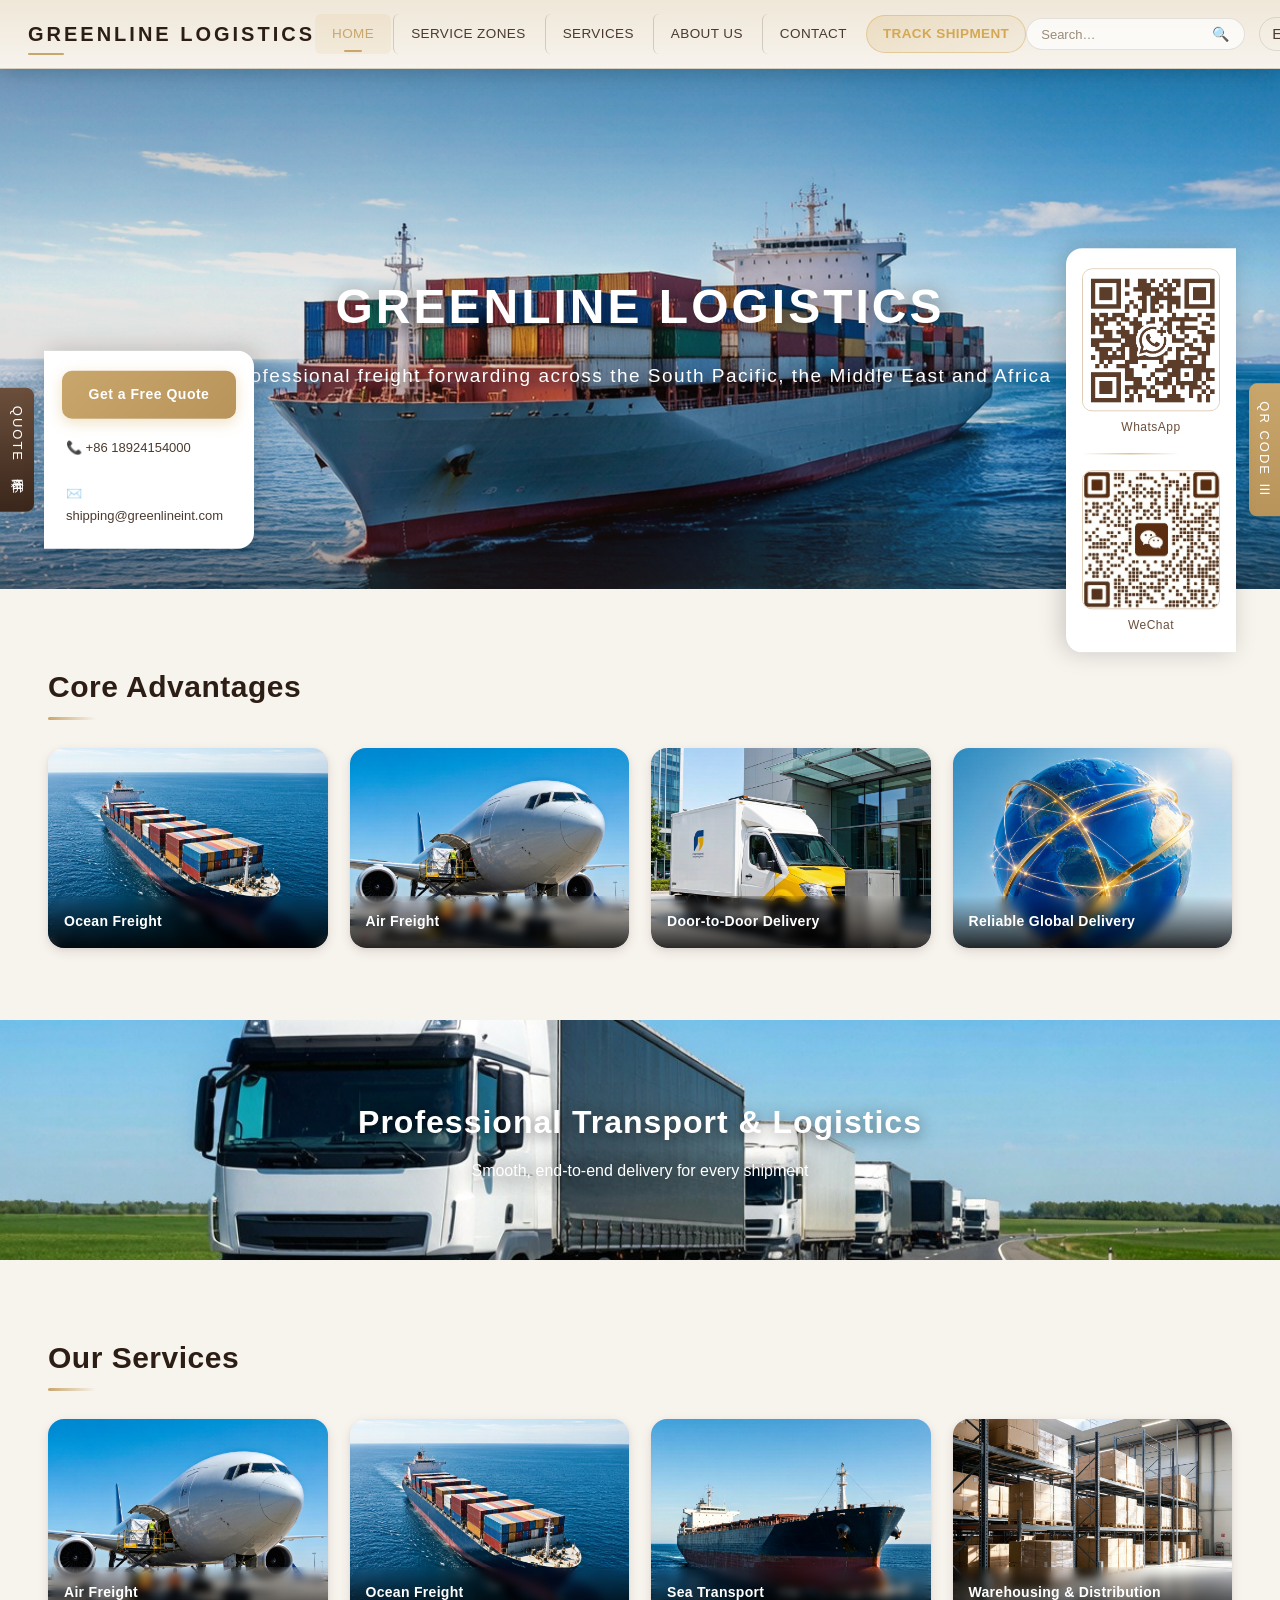
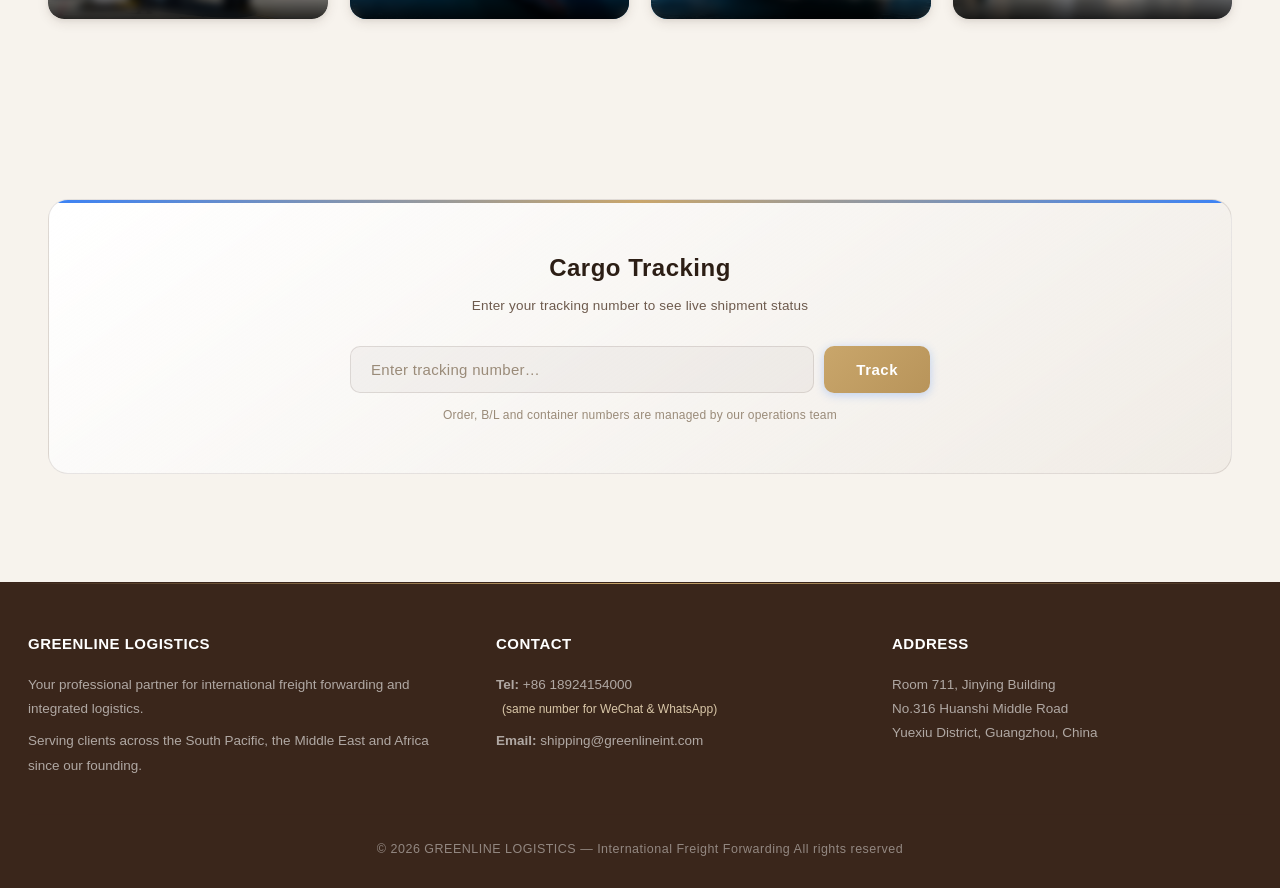
==== index.html @ 916d1c3f "track search: fuzzy match by B/L no. / container no. / product (keep exact match first)" ====
<!DOCTYPE html>
<html lang="en">
<head>
<meta charset="UTF-8">
<meta name="viewport" content="width=device-width, initial-scale=1.0">
<title>GREENLINE LOGISTICS — International Freight Forwarding & Logistics</title>
<meta name="description" content="GREENLINE LOGISTICS — Professional international freight forwarding, ocean shipping, air freight, customs clearance, and door-to-door logistics solutions. Serving the South Pacific, Middle East & Africa.">
<meta name="keywords" content="freight forwarding, logistics, ocean shipping, air freight, customs clearance, international shipping, cargo tracking, GREENLINE">
<link rel="icon" type="image/png" href="images/favicon.png">
<link rel="stylesheet" href="style.css">
<script src="i18n.js"></script>
</head>
<body>

<!-- Header / Navigation -->
<header class="header">
  <div class="header-inner">
    <button class="menu-toggle" onclick="document.querySelector('.nav').classList.toggle('open')" aria-label="Menu">&#9776;</button>
    <div class="logo" data-i18n="logo">GREENLINE LOGISTICS</div>
    <nav class="nav">
      <a href="index.html" class="active" data-i18n="nav.home">Home</a>
      <a href="service-zones.html" data-i18n="nav.zones">Service Zones</a>
      <a href="service.html" data-i18n="nav.service">Service</a>
      <a href="about.html" data-i18n="nav.about">About Us</a>
      <a href="contact.html" data-i18n="nav.contact">Contact Us</a>
      <a href="index.html#track" class="nav-track" data-i18n="nav.track">Track Order</a>
    </nav>
    <div class="nav-right">
      <div class="search-box">
        <input type="text" id="siteSearch" data-i18n-ph="search.ph" placeholder="Search...">
        <button type="button" id="searchBtnNav" title="Search this page">&#128269;</button>
      </div>
      <span class="lang-switch">English</span>
    </div>
  </div>
</header>

<!-- Hero Banner -->
<section class="hero">
  <img src="images/hero-home.jpg" alt="International Transportation Logistics — Airplane and Cargo Ship">
  <div class="hero-overlay">
    <h1 data-i18n="home.hero.title">GREENLINE LOGISTICS</h1>
    <p data-i18n="home.hero.sub">Professional Freight Forwarding Across the South Pacific, Middle East &amp; Africa</p>
  </div>
</section>

<!-- Core Advantages -->
<section class="section reveal">
  <div class="container">
    <h2 class="section-title" data-i18n="home.core.title">Core Advantages</h2>
    <div class="card-grid">
      <div class="card-img">
        <img src="images/icons/ocean.jpg" alt="International Ocean Shipping">
        <div class="label" data-i18n="home.core.ocean">International Ocean Shipping</div>
      </div>
      <div class="card-img">
        <img src="images/icons/air.jpg" alt="International Air Freight">
        <div class="label" data-i18n="home.core.air">International Air Freight</div>
      </div>
      <div class="card-img">
        <img src="images/icons/door.jpg" alt="Door-to-door Sea Freight">
        <div class="label" data-i18n="home.core.door">Door-to-door Sea Freight</div>
      </div>
      <div class="card-img">
        <img src="images/icons/global.jpg" alt="Stable Global Delivery">
        <div class="label" data-i18n="home.core.global">Stable Global Delivery</div>
      </div>
    </div>
  </div>
</section>

<!-- Full-width Banner -->
<section class="full-banner">
  <img src="images/banner-highway.jpg" alt="Professional Transportation & Logistics Highway">
  <div class="banner-text">
    <h2 data-i18n="home.banner.title">Professional Transportation &amp; Logistics</h2>
    <p data-i18n="home.banner.sub">Smooth Shipping for You All the Way</p>
  </div>
</section>

<!-- Service Items -->
<section class="section reveal">
  <div class="container">
    <h2 class="section-title" data-i18n="home.service.title">Service Items</h2>
    <div class="card-grid">
      <div class="card-img">
        <img src="images/icons/air.jpg" alt="Air Freight Services">
        <div class="label" data-i18n="home.service.air">Air Freight</div>
      </div>
      <div class="card-img">
        <img src="images/icons/ocean.jpg" alt="Ocean Shipping Services">
        <div class="label" data-i18n="home.service.ocean">Ocean Freight</div>
      </div>
      <div class="card-img">
        <img src="images/icons/sea.jpg" alt="Sea Transport">
        <div class="label" data-i18n="home.service.sea">Sea Transport</div>
      </div>
      <div class="card-img">
        <img src="images/icons/warehouse.jpg" alt="Warehousing & Distribution">
        <div class="label" data-i18n="home.service.warehouse">Warehousing &amp; Distribution</div>
      </div>
    </div>
  </div>
</section>

<!-- Cargo Tracking Module -->
<section class="section">
  <div class="container">
    <div class="track-section" id="track">
      <h2 data-i18n="track.title">Cargo Tracking</h2>
      <div class="track-sub" data-i18n="track.sub">Enter your tracking number to view shipment status</div>
      <div class="track-row">
        <input id="codeInput" type="text" autocomplete="off" data-i18n-ph="track.ph" placeholder="Enter tracking number...">
        <button id="searchBtn" data-i18n="track.btn">Track</button>
      </div>
      <div class="track-hint" data-i18n="track.hint">Order / B/L / Container no. maintained by our back-office team</div>
      <div class="track-result" id="result">
        <div class="track-res-code"><span data-i18n="track.code">CODE:</span> <b id="resCode"></b></div>
        <div class="track-res-info" id="resInfo"></div>
        <div class="track-timeline" id="resTimeline"></div>
        <div class="track-res-time" id="resUpdated"></div>
      </div>
      <div class="track-notfound" id="notfound"></div>
    </div>
  </div>
</section>

<!-- Search Results Overlay (hidden by default) -->
<div id="searchOverlay" class="search-overlay" style="display:none">
  <div class="search-overlay-inner">
    <div class="search-overlay-header">
      <span data-i18n="search.results">Search Results</span>
      <button onclick="closeSearch()" class="search-close">&times;</button>
    </div>
    <div id="searchResultsBody" class="search-results-body"></div>
  </div>
</div>

<!-- Footer -->
<footer class="footer">
  <div class="footer-inner">
    <div class="footer-col">
      <h4 data-i18n="logo">GREENLINE LOGISTICS</h4>
      <p data-i18n="footer.company">Professional international freight forwarding and integrated logistics services.</p>
      <p data-i18n="footer.serving">Serving clients across the South Pacific, Middle East &amp; Africa since establishment.</p>
    </div>
    <div class="footer-col">
      <h4 data-i18n="footer.contact">Contact</h4>
      <p><strong>Tel:</strong> +86 18924154000 <span class="footer-same-number" data-i18n="footer.whatsappWechatNote">(same number for WeChat &amp; WhatsApp)</span></p>
      <p><strong>Email:</strong> shipping@greenlineint.com</p>
    </div>
    <div class="footer-col">
      <h4 data-i18n="footer.address">Address</h4>
      <p data-i18n-html="footer.addressText">Room 711, Jinying Bldg<br>No.316 Huanshi Middle Road<br>Yuexiu District, Guangzhou, China</p>
    </div>
  </div>
  <div class="footer-bottom" data-i18n="footer.copyright">
    &copy; 2026 GREENLINE LOGISTICS — International Freight Forwarding. All rights reserved.
  </div>
</footer>

<script>
/* ---- Track Data Loader ---- */
var DATA = { entries: [] };
fetch('track-data.json?' + Date.now())
  .then(function(r){ return r.json(); })
  .then(function(j){ DATA = j; })
  .catch(function(e){ console.warn('load track-data.json failed', e); });

/* 货物追踪查询辅助：提单号 / 品名 / 柜号封号 / 节点文案 全部纳入检索范围 */
/* 归一化：统一大写，把 - + / 空格 等一律当分隔符，前后补空格做「词边界」匹配，
   这样 "26N-1" 命中 "26N-1 GREENLINE+TOP SAVE"，但不会误命中 "26N-10 ..."。 */
function trackNorm(s){
  return (s == null ? '' : String(s)).toUpperCase().replace(/[^0-9A-Z\u4e00-\u9fa5]+/g, ' ').replace(/\s+/g, ' ').trim();
}
function trackHay(e){
  var parts = [e.code, e.infoZh, e.infoEn, e.updated];
  (e.events || []).forEach(function(x){
    parts.push(x.statusZh, x.statusEn, x.locationZh, x.locationEn, x.noteZh, x.noteEn, x.date, x.dateEn);
  });
  return ' ' + trackNorm(parts.join(' ')) + ' ';
}
function escAttr(s){ return esc(s).replace(/"/g, '&quot;'); }
/* 模糊匹配到多票时（同一柜常见）：列出来让客户自己点 */
function showMatchList(list){
  var res = document.getElementById('result');
  var tl  = document.getElementById('resTimeline');
  var zh  = I18N.curLang() === 'zh';
  document.getElementById('resCode').textContent = (zh ? '匹配到 ' : 'Matched ') + list.length + (zh ? ' 票' : ' shipment(s)');
  document.getElementById('resInfo').textContent = (zh ? '点击下面任意一票查看详细轨迹' : 'Tap a shipment below to view its timeline');
  document.getElementById('resUpdated').textContent = '';
  var html = '<div class="tl-head">' + (zh ? '\ud83d\ude9a 请选择一票' : '\ud83d\ude9a Pick a shipment') + '</div><ul class="tl-list">';
  list.forEach(function(e){
    html += '<li class="tl-item" data-code="' + escAttr(e.code) + '" style="cursor:pointer">'
         +  '<span class="tl-dot"></span><div class="tl-body">'
         +  '<div class="tl-status">' + esc(e.code) + '</div>'
         +  ((e.infoZh || e.infoEn) ? '<div class="tl-meta">' + esc(e.infoZh || e.infoEn) + '</div>' : '')
         +  '</div></li>';
  });
  html += '</ul>';
  if(tl) tl.innerHTML = html;
  res.classList.add('show');
  if(tl) Array.prototype.forEach.call(tl.querySelectorAll('[data-code]'), function(li){
    li.addEventListener('click', function(){
      document.getElementById('codeInput').value = li.getAttribute('data-code');
      search();
    });
  });
}
function search(){
  var code = (document.getElementById('codeInput').value || '').trim().toUpperCase();
  var res = document.getElementById('result');
  var nf  = document.getElementById('notfound');
  var tl  = document.getElementById('resTimeline');
  res.classList.remove('show'); nf.classList.remove('show');
  if(tl) tl.innerHTML = '';
  if(!code) return;
  var found = null, matches = [];
  (DATA.entries||[]).forEach(function(e){
    if((e.code||'').toUpperCase() === code) found = e;                 // 1) 精确匹配优先
  });
  if(!found){
    /* 2) 模糊匹配：提单号片段 / 品名 / 柜号封号 / 节点文案 都算（词边界，避免 26N-1 撞上 26N-10） */
    var needle = ' ' + trackNorm(code) + ' ';
    (DATA.entries||[]).forEach(function(e){
      if(trackHay(e).indexOf(needle) >= 0) matches.push(e);
    });
    if(matches.length === 1) found = matches[0];
  }
  if(found){
    document.getElementById('resCode').textContent = found.code;
    var zh = I18N.curLang()==='zh';
    var infoKey  = zh ? 'infoZh' : 'infoEn';
    var otherKey = zh ? 'infoEn' : 'infoZh';
    document.getElementById('resInfo').textContent = (found[infoKey] || found[otherKey] || found.info || '');
    window.__lastTrackCode = code;
    var events = (found.events||[]).filter(function(x){ return x && (x.status||x.statusZh||x.statusEn||x.date||x.note||x.noteZh||x.noteEn||x.location||x.locationZh||x.locationEn); });
    if(events.length && tl) renderTimeline(events);
    document.getElementById('resUpdated').textContent = (I18N.curLang()==='zh'?'更新时间：':'Updated: ') + (found.updated || '—');
    res.classList.add('show');
  } else if(matches.length > 1){
    window.__lastTrackCode = code;                                     // 切语言时按同一关键词重查
    showMatchList(matches);
  } else {
    nf.textContent = I18N.t('track.nf');
    nf.classList.add('show');
  }
}

function esc(s){ return (s==null?'':String(s)).replace(/[&<>]/g,function(c){return {'&':'&amp;','<':'&lt;','>':'&gt;'}[c];}); }

function renderTimeline(events){
  var tl = document.getElementById('resTimeline');
  if(!tl) return;
  var zh = I18N.curLang()==='zh';
  function pick(ev, base){
    var k  = base + (zh ? 'Zh' : 'En');
    var ok = base + (zh ? 'En' : 'Zh');
    return (ev[k]  != null && ev[k]  !== '') ? ev[k]
         : (ev[ok] != null && ev[ok] !== '') ? ev[ok]
         : (ev[base] || '');
  }
  var html = '<div class="tl-head">'+(zh?'🚚 物流轨迹':'🚚 Tracking Timeline')+'</div><ul class="tl-list">';
  events.slice().reverse().forEach(function(ev, i){
    var status = pick(ev, 'status');
    var location = pick(ev, 'location');
    var note = pick(ev, 'note');
    html += '<li class="tl-item'+(i===0?' tl-now':'')+'">';
    var dateShow = zh ? (ev.date||'') : (ev.dateEn || ev.date || '');
    if(dateShow) html += '<div class="tl-date">'+esc(dateShow)+'</div>';
    html += '<span class="tl-dot"></span><div class="tl-body">';
    var statusText = status;
    if(location) statusText += ' <span class="tl-loc">'+esc(location)+'</span>';
    if(statusText) html += '<div class="tl-status">'+statusText+'</div>';
    var meta = [];
    if(note) meta.push(esc(note));
    if(meta.length) html += '<div class="tl-meta">'+meta.join(' &nbsp;·&nbsp; ')+'</div>';
    html += '</div></li>';
  });
  html += '</ul>';
  tl.innerHTML = html;
}
document.getElementById('searchBtn').addEventListener('click', search);
document.getElementById('codeInput').addEventListener('keydown', function(e){
  if(e.key === 'Enter') search();
});

/* Re-render the tracking result when the language is switched */
window.addEventListener('gl-lang-change', function(){
  if(window.__lastTrackCode){
    var ci = document.getElementById('codeInput');
    if(ci) ci.value = window.__lastTrackCode;
    search();
  }
});

/* ---- Real On-Page Search ---- */
(function(){
  var input = document.getElementById('siteSearch');
  var btn   = document.getElementById('searchBtnNav');
  if(!input || !btn) return;

  function doSearch(){
    var q = (input.value||'').trim().toLowerCase();
    if(!q){ closeSearch(); return; }
    // Collect searchable text nodes from main content
    var walker = document.createTreeWalker(
      document.body,
      NodeFilter.SHOW_TEXT,
      { acceptNode: function(n){
        var p = n.parentElement;
        if(!p) return NodeFilter.FILTER_REJECT;
        var tag = p.tagName;
        // skip script/style/nav/footer/header/.search-overlay
        if(/^(SCRIPT|STYLE|NOSCRIPT)$/.test(tag)) return NodeFilter.FILTER_REJECT;
        if(p.closest('nav,.nav,.footer,.header,.search-overlay,.track-row,.back-top,.mascot')) return NodeFilter.FILTER_REJECT;
        if(n.textContent.trim().length < 2) return NodeFilter.FILTER_REJECT;
        return NodeFilter.FILTER_ACCEPT;
      }}
    );
    var matches = [];
    var node;
    while(node = walker.nextNode()){
      var text = node.textContent.trim();
      if(text.toLowerCase().indexOf(q) !== -1){
        var el = node.parentElement;
        // Get a meaningful context
        var ctx = el.closest('section,[class*="card"],[class*="col"],.text-block,h1,h2,h3,p') || el;
        // Avoid duplicates
        if(matches.indexOf(ctx) === -1) matches.push(ctx);
      }
    }
    showResults(q, matches);
  }

  function showResults(q, els){
    var overlay = document.getElementById('searchOverlay');
    var body    = document.getElementById('searchResultsBody');
    overlay.style.display = 'flex';
    if(els.length === 0){
      body.innerHTML = '<div class="search-empty">'+(I18N.curLang()==='zh'?'未找到匹配内容。':'No matching content found.')+'</div>';
      return;
    }
    var html = '';
    // Limit to 20 results
    els.slice(0,20).forEach(function(el){
      var text = el.textContent.replace(/\s+/g,' ').trim();
      // Truncate
      if(text.length > 200) text = text.substring(0,200)+'...';
      // Highlight
      var re = new RegExp('('+q.replace(/[.*+?^${}()|[\]\\]/g,'\\$&')+')','gi');
      text = text.replace(re,'<mark>$1</mark>');
      html += '<div class="search-result-item">'+text+'</div>';
    });
    body.innerHTML = html;
  }

  window.closeSearch = function(){
    document.getElementById('searchOverlay').style.display = 'none';
  };

  btn.addEventListener('click', doSearch);
  input.addEventListener('keydown', function(e){ if(e.key==='Enter') doSearch(); });
  // ESC to close
  document.addEventListener('keydown', function(e){ if(e.key==='Escape') closeSearch(); });
})();

/* ---- Scroll Reveal ---- */
(function(){
  var reveals = document.querySelectorAll('.reveal');
  if(!reveals.length) return;
  var observer = new IntersectionObserver(function(entries){
    entries.forEach(function(entry){
      if(entry.isIntersecting) entry.target.classList.add('visible');
    });
  }, { threshold: .12 });
  reveals.forEach(function(el){ observer.observe(el); });
})();

/* ---- Back to Top visibility ---- */
(function(){
  var btn = document.querySelector('.back-top');
  if(!btn) return;
  window.addEventListener('scroll', function(){
    if(window.scrollY > 400) btn.classList.add('visible');
    else btn.classList.remove('visible');
  }, { passive: true });
})();
</script>

<!-- Floating QR Sidebar (Fixed Right) -->
<aside class="qr-sidebar open" id="qrSidebar">
  <button class="qr-sidebar-toggle" onclick="document.getElementById('qrSidebar').classList.toggle('open')" title="Scan QR Code">QR CODE &#9776;</button>
  <div class="qr-sidebar-panel">
    <div class="qr-card">
      <img src="images/qr-whatsapp.png" alt="WhatsApp Business QR Code">
      <span data-i18n="sidebar.whatsapp">WhatsApp</span>
    </div>
    <div class="qr-divider"></div>
    <div class="qr-card">
      <img src="images/qr-wechat.png" alt="WeChat QR Code">
      <span data-i18n="sidebar.wechat">WeChat</span>
    </div>
  </div>
</aside>

<!-- Left Enquiry Sidebar (Fixed Left) -->
<aside class="enq-sidebar open" id="enqSidebar">
  <button class="enq-sidebar-toggle" onclick="document.getElementById('enqSidebar').classList.toggle('open')" title="Get a Free Quote">QUOTE 询价 &#9776;</button>
  <div class="enq-sidebar-panel">
    <a class="enq-cta" href="contact.html" data-i18n="enq.cta">Get a Free Quote</a>
    <a class="enq-row" href="tel:+8618924154000">📞 +86 18924154000</a>
    <a class="enq-row" href="mailto:shipping@greenlineint.com">✉️ shipping@greenlineint.com</a>
  </div>
</aside>

</body>
</html>
---- style.css ----
/* ============================================================
   GREENLINE LOGISTICS — Professional Edition
   国际货运代理 · 全局样式
   ============================================================ */

/* ---- Design Tokens ---- */
:root {
  /* Brand — 与 greenlineint.com 一致的浅色米棕 + 金点缀结构 */
  --brown-900: #3A261B;   /* 深棕主色 / 深色区块 / 页脚 */
  --brown-800: #F7F3ED;   /* 米色页底 */
  --brown-700: #EFE7D8;   /* 浅米交替区块 */
  --brown-600: #6B4F3C;   /* 中棕（输入框聚焦边框等） */
  --brown-500: #9B7356;
  --brown-400: #A88C6C;
  --brown-300: #C9A66B;   /* 金 */
  --brown-200: #E0CDB8;   /* 浅米边线 */
  --brown-100: #FBF6EE;   /* 米白（表单/卡片底） */

  --accent: #C9A66B;          /* Gold accent（与 greenlineint 一致） */
  --accent-light: #D9C7A8;
  --accent-dark: #B8945A;

  --blue: #3b82f6;
  --blue-dark: #2563eb;
  --blue-glow: rgba(59,130,246,.18);

  --success: #34d399;
  --warning: #fbbf24;
  --danger: #f87171;

  /* Text — 浅底深字 */
  --text-primary: #2C1E15;     /* 深棕正文 */
  --text-secondary: #4A3A2E;
  --text-muted: #6D5A4D;
  --text-dim: #9A8B79;

  /* Surfaces — 浅色体系：白卡片 / 米色层 */
  --surface-dark: rgba(255,255,255,.7);
  --surface-card: #FFFFFF;
  --surface-hover: #FBF6EE;
  --border-subtle: rgba(58,38,27,.12);
  --border-accent: rgba(201,166,107,.45);

  /* Shadows — 浅底用柔和深棕阴影 */
  --shadow-sm: 0 1px 3px rgba(58,38,27,.08), 0 1px 2px rgba(58,38,27,.06);
  --shadow-md: 0 4px 12px rgba(58,38,27,.10), 0 2px 4px rgba(58,38,27,.06);
  --shadow-lg: 0 10px 30px rgba(58,38,27,.12), 0 4px 12px rgba(58,38,27,.08);
  --shadow-xl: 0 20px 50px rgba(58,38,27,.14), 0 8px 20px rgba(58,38,27,.08);
  --shadow-glow: 0 0 20px rgba(201,166,107,.20);

  --radius-sm: 6px;
  --radius-md: 10px;
  --radius-lg: 16px;
  --radius-xl: 20px;

  --ease-out: cubic-bezier(.25,.46,.45,.94);
  --ease-spring: cubic-bezier(.34,1.56,.64,1);

  font-size: 16px;
}

/* ---- Reset & Base ---- */
*, *::before, *::after { box-sizing: border-box; margin: 0; padding: 0 }
body, input, button, textarea, select { font-family: "Inter", -apple-system, "Segoe UI", "Microsoft YaHei", "PingFang SC", "Noto Sans SC", sans-serif; }

html {
  scroll-behavior: smooth;
  -webkit-text-size-adjust: 100%;
}

body {
  font-family: "Inter", -apple-system, "Segoe UI", "Microsoft YaHei", "PingFang SC", "Noto Sans SC", sans-serif;
  background: var(--brown-800);
  color: var(--text-secondary);
  line-height: 1.7;
  font-size: 15px;
  font-weight: 400;
  overflow-x: hidden;
  -webkit-font-smoothing: antialiased;
  -moz-osx-font-smoothing: grayscale;
}

img { max-width: 100%; display: block }
a { color: inherit; text-decoration: none; transition: color .2s var(--ease-out) }
a:hover { color: var(--accent) }

::selection {
  background: var(--accent);
  color: var(--brown-900);
}

/* ============================================================
   LANGUAGE SWITCH (in nav bar)
   ============================================================ */
.lang-switch {
  cursor: pointer;
  padding: 3px 12px;
  border-radius: 20px;
  border: 1px solid var(--border-subtle);
  transition: all .25s var(--ease-out);
}
.lang-switch:hover {
  color: var(--accent);
  border-color: var(--border-accent);
  background: rgba(212,168,83,.08);
}

/* ============================================================
   HEADER / NAVIGATION
   ============================================================ */
.header {
  background: linear-gradient(180deg, var(--brown-700) 0%, var(--brown-800) 100%);
  border-bottom: 1px solid var(--border-subtle);
  position: sticky;
  top: 0;
  z-index: 1000;
  backdrop-filter: blur(12px);
  -webkit-backdrop-filter: blur(12px);
  box-shadow: 0 2px 20px rgba(0,0,0,.2);
}
.header-inner {
  max-width:1480px;
  margin: 0 auto;
  padding: 0 28px;
  display: flex;
  align-items: center;
  justify-content: space-between;
  height: 68px;
}

/* Logo */
.logo {
  font-size: 20px;
  font-weight: 800;
  color: var(--text-primary);
  letter-spacing: 3px;
  text-transform: uppercase;
  position: relative;
  white-space: nowrap;
}
.logo::after {
  content: '';
  position: absolute;
  bottom: -4px;
  left: 0;
  width: 36px;
  height: 2px;
  background: var(--accent);
  border-radius: 1px;
}

/* Nav */
.nav {
  display: flex;
  align-items: center;
  gap: 2px;
}
.nav a {
  color: var(--text-secondary);
  font-size: 13.5px;
  font-weight: 500;
  letter-spacing: .4px;
  text-transform: uppercase;
  padding: 9px 17px;
  border-radius: var(--radius-sm);
  transition: all .25s var(--ease-out);
  position: relative;
  white-space: nowrap;
}
.nav a::after {
  content: '';
  position: absolute;
  bottom: 2px;
  left: 50%;
  transform: translateX(-50%) scaleX(0);
  width: 18px;
  height: 2px;
  background: var(--accent);
  border-radius: 1px;
  transition: transform .25s var(--ease-out);
}
.nav a:hover {
  color: var(--text-primary);
  background: var(--surface-hover);
}
.nav a:hover::after { transform: translateX(-50%) scaleX(1); }
.nav a.active {
  color: var(--accent);
  background: rgba(212,168,83,.1);
}
.nav a.active::after { transform: translateX(-50%) scaleX(1); }

/* Vertical divider between nav items */
.nav a + a:not(.nav-track) {
  border-left: 1px solid rgba(58,38,27,.18);
}

/* Track Order nav item */
.nav a.nav-track {
  color: #d4a853;
  background: linear-gradient(135deg, rgba(212,168,83,.20), rgba(212,168,83,.06));
  border: 1px solid rgba(212,168,83,.45);
  border-radius: 20px;
  padding: 7px 16px !important;
  font-weight: 700;
}
.nav a.nav-track::after { display: none; }
.nav a.nav-track:hover { background: #d4a853; color: #2a1a10; }

/* Search */
.nav-right { display: flex; align-items: center; gap: 14px }
.search-box {
  display: flex;
  align-items: center;
  background: var(--surface-dark);
  border: 1px solid var(--border-subtle);
  border-radius: 24px;
  overflow: hidden;
  transition: border-color .25s, box-shadow .25s;
}
.search-box:focus-within {
  border-color: var(--accent);
  box-shadow: var(--shadow-glow);
}
.search-box input {
  padding: 7px 14px;
  border: none;
  background: transparent;
  font-size: 13px;
  width: 170px;
  outline: none;
  color: var(--text-primary);
}
.search-box input::placeholder { color: var(--text-dim) }
.search-box button {
  padding: 7px 15px;
  border: none;
  background: transparent;
  color: var(--text-muted);
  cursor: pointer;
  font-size: 14px;
  transition: color .2s;
}
.search-box button:hover { color: var(--accent) }

/* Mobile menu toggle (hidden on desktop) */
.menu-toggle {
  display: none;
  background: none;
  border: none;
  color: var(--text-primary);
  font-size: 24px;
  cursor: pointer;
  padding: 6px;
}

/* ============================================================
   HERO SECTION
   ============================================================ */
.hero {
  position: relative;
  width: 100%;
  height: 520px;
  overflow: hidden;
  background: var(--brown-900);
}
.hero img {
  width: 100%;
  height: 100%;
  object-fit: cover;
  opacity: 1;
  filter: saturate(1.05) brightness(1.03);
  transition: transform 8s var(--ease-out), opacity .6s;
}
.hero:hover img { opacity: .95; transform: scale(1.02); }

.hero-overlay {
  position: absolute;
  inset: 0;
  display: flex;
  flex-direction: column;
  align-items: center;
  justify-content: center;
  background:
    linear-gradient(180deg,
      rgba(44,24,16,.30) 0%,
      rgba(44,24,16,.10) 40%,
      rgba(44,24,16,.18) 80%,
      rgba(44,24,16,.52) 100%
    );
  text-align: center;
  padding: 0 24px;
}
.hero-overlay h1 {
  font-size: 48px;
  font-weight: 800;
  color: #fff;
  letter-spacing: 3px;
  text-transform: uppercase;
  margin-bottom: 12px;
  text-shadow: 0 3px 20px rgba(0,0,0,.5);
  animation: heroFadeUp .8s var(--ease-out) both;
}
.hero-overlay p {
  font-size: 19px;
  color: #ffffff;
  font-weight: 500;
  letter-spacing: 1.5px;
  text-shadow: 0 2px 18px rgba(0,0,0,.7), 0 0 40px rgba(0,0,0,.35);
  animation: heroFadeUp .8s var(--ease-out) .15s both;
}
@keyframes heroFadeUp {
  from { opacity: 0; transform: translateY(24px); }
  to   { opacity: 1; transform: translateY(0); }
}


/* ============================================================
   LAYOUT UTILITIES
   ============================================================ */
.container {
  max-width: 1240px;
  margin: 0 auto;
  padding: 0 28px;
}
.section {
  padding: 72px 0;
  position: relative;
}
.section-title {
  font-size: 30px;
  font-weight: 700;
  color: var(--text-primary);
  margin-bottom: 36px;
  letter-spacing: .5px;
  position: relative;
  display: inline-block;
}
.section-title::after {
  content: '';
  position: absolute;
  bottom: -8px;
  left: 0;
  width: 48px;
  height: 3px;
  background: linear-gradient(90deg, var(--accent), transparent);
  border-radius: 2px;
}

/* ============================================================
   CARD GRIDS — Core Advantages & Service Items
   ============================================================ */
.card-grid {
  display: grid;
  grid-template-columns: repeat(4, 1fr);
  gap: 22px;
}
.card-img {
  position: relative;
  border-radius: var(--radius-lg);
  overflow: hidden;
  height: 200px;
  box-shadow: var(--shadow-md);
  cursor: pointer;
  transition: transform .4s var(--ease-spring), box-shadow .4s;
}
.card-img:hover {
  transform: translateY(-6px);
  box-shadow: var(--shadow-xl);
}
.card-img img {
  width: 100%;
  height: 100%;
  object-fit: cover;
  transition: transform .6s var(--ease-out), filter .4s;
}
.card-img:hover img {
  transform: scale(1.08);
  filter: brightness(1.05);
}
.card-img .label {
  position: absolute;
  bottom: 0;
  left: 0;
  right: 0;
  padding: 14px 16px;
  background: linear-gradient(transparent, rgba(0,0,0,.82));
  color: #fff;
  font-size: 14px;
  font-weight: 600;
  letter-spacing: .3px;
  backdrop-filter: blur(4px);
  -webkit-backdrop-filter: blur(4px);
}
/* Card overlay icon hint */
.card-img::before {
  content: '';
  position: absolute;
  inset: 0;
  background: linear-gradient(135deg, transparent 50%, rgba(212,168,83,.12) 100%);
  opacity: 0;
  transition: opacity .35s;
  z-index: 1;
  pointer-events: none;
}
.card-img:hover::before { opacity: 1; }

/* ============================================================
   FULL-WIDTH BANNER
   ============================================================ */
.full-banner {
  width: 100%;
  height: 240px;
  position: relative;
  overflow: hidden;
}
.full-banner img {
  width: 100%;
  height: 100%;
  object-fit: cover;
  filter: brightness(1.03) saturate(1.05);
}
.full-banner .banner-text {
  position: absolute;
  top: 50%;
  left: 50%;
  transform: translate(-50%, -50%);
  text-align: center;
  z-index: 2;
  width: 92%;
  max-width: 920px;
  padding: 0 16px;
}
.full-banner .banner-text h2 {
  font-size: 32px;
  font-weight: 700;
  color: #fff;
  text-shadow: 0 3px 16px rgba(0,0,0,.55);
  letter-spacing: 1px;
}
.full-banner .banner-text p {
  font-size: 16px;
  color: #ffffff;
  margin-top: 8px;
  text-shadow: 0 2px 18px rgba(0,0,0,.7), 0 0 40px rgba(0,0,0,.35);
}

/* ============================================================
   PAGE HERO (sub-pages)
   ============================================================ */
.page-hero {
  width: 100%;
  height: 400px;
  overflow: hidden;
  position: relative;
}
.page-hero img {
  width: 100%;
  height: 100%;
  object-fit: cover;
  filter: brightness(1.03) saturate(1.05);
}
.page-hero::after {
  content: '';
  position: absolute;
  inset: 0;
  background: linear-gradient(
    180deg,
    rgba(44,24,16,.25) 0%,
    transparent 30%,
    transparent 60%,
    rgba(44,24,16,.5) 100%
  );
  pointer-events: none;
}

/* ============================================================
   TEXT CONTENT
   ============================================================ */
.text-block {
  font-size: 15px;
  color: var(--text-secondary);
  line-height: 1.85;
  max-width: 900px;
}
.text-block p {
  margin-bottom: 16px;
  text-align: justify;
}
.text-block p:last-child { margin-bottom: 0 }

/* ============================================================
   THREE-COLUMN LAYOUT (Service Zones)
   ============================================================ */
.three-col {
  display: grid;
  grid-template-columns: repeat(3, 1fr);
  gap: 26px;
  margin-top: 32px;
}
.col-card {
  background: linear-gradient(145deg, var(--surface-card), var(--surface-dark));
  border-radius: var(--radius-lg);
  padding: 24px;
  border: 1px solid var(--border-subtle);
  transition: transform .35s var(--ease-out), box-shadow .35s, border-color .35s;
  position: relative;
  overflow: hidden;
}
.col-card::before {
  content: '';
  position: absolute;
  top: 0;
  left: 0;
  right: 0;
  height: 3px;
  background: linear-gradient(90deg, var(--accent), var(--accent-dark));
  opacity: 0;
  transition: opacity .35s;
}
.col-card:hover {
  transform: translateY(-4px);
  box-shadow: var(--shadow-lg);
  border-color: var(--border-accent);
}
.col-card:hover::before { opacity: 1; }
.col-card img {
  width: 100%;
  height: 220px;
  object-fit: contain;
  background: #f3ece1;
  border-radius: var(--radius-md);
  margin-bottom: 16px;
  box-shadow: var(--shadow-sm);
  padding: 6px;
}
.col-card h3 {
  color: var(--text-primary);
  font-size: 17px;
  font-weight: 700;
  margin-bottom: 10px;
  letter-spacing: .3px;
}
.col-card p {
  font-size: 13.5px;
  color: var(--text-muted);
  line-height: 1.75;
}

/* ============================================================
   SERVICE CARDS (Service page)
   ============================================================ */
.service-grid {
  display: grid;
  grid-template-columns: 1fr 1fr;
  gap: 24px;
  margin-top: 28px;
}
.service-card {
  display: flex;
  gap: 20px;
  background: linear-gradient(145deg, var(--surface-card), var(--surface-dark));
  border-radius: var(--radius-lg);
  padding: 22px;
  border: 1px solid var(--border-subtle);
  transition: all .35s var(--ease-out);
  align-items: flex-start;
}
.service-card:hover {
  transform: translateY(-3px);
  box-shadow: var(--shadow-md);
  border-color: var(--border-accent);
}
.service-card img {
  width: 150px;
  height: 110px;
  object-fit: cover;
  border-radius: var(--radius-md);
  flex-shrink: 0;
  box-shadow: var(--shadow-sm);
}
.service-card h3 {
  color: var(--text-primary);
  font-size: 17px;
  font-weight: 700;
  margin-bottom: 8px;
  letter-spacing: .2px;
}
.service-card p {
  font-size: 13.5px;
  color: var(--text-muted);
  line-height: 1.75;
}

/* ============================================================
   ABOUT PAGE LAYOUT
   ============================================================ */
.about-layout {
  display: grid;
  grid-template-columns: 1fr 360px;
  gap: 36px;
  margin-top: 24px;
}
.about-pics {
  display: grid;
  grid-template-columns: 1fr 1fr;
  gap: 14px;
}
.about-pics img {
  width: 100%;
  height: 190px;
  object-fit: cover;
  border-radius: var(--radius-md);
  box-shadow: var(--shadow-sm);
  transition: transform .3s, box-shadow .3s;
}
.about-pics img:hover {
  transform: scale(1.03);
  box-shadow: var(--shadow-md);
}

/* ============================================================
   FOOTER
   ============================================================ */
.footer {
  background: var(--brown-900);
  border-top: 1px solid var(--border-subtle);
  padding: 48px 28px 28px;
  margin-top: 0;
  position: relative;
  color: rgba(255,255,255,.72);
}
.footer::before {
  content: '';
  position: absolute;
  top: 0;
  left: 0;
  right: 0;
  height: 1px;
  background: linear-gradient(90deg, transparent, var(--accent), transparent);
}
.footer-inner {
  max-width: 1240px;
  margin: 0 auto;
  display: grid;
  grid-template-columns: 1.2fr 1fr 1fr;
  gap: 36px;
}
.footer-col h4 {
  color: #fff;
  font-size: 15px;
  font-weight: 700;
  margin-bottom: 16px;
  letter-spacing: .5px;
  text-transform: uppercase;
}
.footer-col p {
  font-size: 13.5px;
  color: rgba(255,255,255,.6);
  margin-bottom: 8px;
  line-height: 1.8;
  transition: color .2s;
}
.footer-col a:hover p { color: var(--accent) }
.footer-same-number {
  display: inline-block;
  font-size: 12px;
  color: var(--accent-light);
  margin-left: 6px;
  white-space: nowrap;
}
.footer-bottom {
  text-align: center;
  padding-top: 24px;
  margin-top: 28px;
  border-top: 1px solid var(--border-subtle);
  font-size: 12.5px;
  color: rgba(255,255,255,.45);
  letter-spacing: .5px;
}

/* ============================================================
   MASCOT
   ============================================================ */
.mascot {
  width: 52px;
  height: 52px;
  position: fixed;
  left: 16px;
  bottom: 70px;
  z-index: 90;
  opacity: .75;
  transition: opacity .3s, transform .3s;
  cursor: pointer;
}
.mascot:hover {
  opacity: 1;
  transform: scale(1.1) rotate(5deg);
}

/* ============================================================
   BACK TO TOP
   ============================================================ */
.back-top {
  position: fixed;
  right: 20px;
  bottom: 24px;
  width: 42px;
  height: 42px;
  background: var(--brown-600);
  color: #fff;
  border-radius: 50%;
  display: flex;
  align-items: center;
  justify-content: center;
  cursor: pointer;
  font-size: 16px;
  z-index: 90;
  border: 1px solid var(--border-subtle);
  box-shadow: var(--shadow-md);
  transition: all .3s var(--ease-out);
  opacity: 0;
  visibility: hidden;
  transform: translateY(10px);
}
.back-top.visible {
  opacity: 1;
  visibility: visible;
  transform: translateY(0);
}
.back-top:hover {
  background: var(--accent);
  color: var(--brown-900);
  box-shadow: var(--shadow-lg), var(--shadow-glow);
  transform: translateY(-2px);
}

/* ============================================================
   CARGO TRACKING MODULE
   ============================================================ */
.track-section {
  background: linear-gradient(145deg, var(--surface-card), rgba(58,38,27,.03));
  border-radius: var(--radius-xl);
  padding: 48px 40px;
  margin: 36px 0;
  border: 1px solid var(--border-subtle);
  position: relative;
  overflow: hidden;
}
.track-section::before {
  content: '';
  position: absolute;
  top: 0;
  left: 0;
  right: 0;
  height: 3px;
  background: linear-gradient(90deg, var(--blue), var(--accent), var(--blue));
}
.track-section h2 {
  color: var(--text-primary);
  font-size: 24px;
  font-weight: 700;
  margin-bottom: 6px;
  text-align: center;
  letter-spacing: .5px;
}
.track-sub {
  color: var(--text-muted);
  font-size: 13.5px;
  text-align: center;
  margin-bottom: 28px;
  letter-spacing: .2px;
}
.track-row {
  display: flex;
  gap: 10px;
  max-width: 580px;
  margin: 0 auto;
}
.track-row input {
  flex: 1;
  padding: 14px 20px;
  border: 1.5px solid var(--border-subtle);
  border-radius: var(--radius-md);
  background: rgba(58,38,27,.04);
  color: var(--text-primary);
  font-size: 15px;
  outline: none;
  transition: border-color .25s, box-shadow .25s, background .25s;
  letter-spacing: .3px;
}
.track-row input::placeholder { color: var(--text-dim) }
.track-row input:focus {
  border-color: var(--accent);
  background: rgba(58,38,27,.06);
  box-shadow: 0 0 0 3px rgba(212,168,83,.12);
}
.track-row button {
  padding: 14px 32px;
  background: linear-gradient(135deg, var(--accent), var(--accent-dark));
  color: #fff;
  border: none;
  border-radius: var(--radius-md);
  font-size: 15px;
  font-weight: 600;
  cursor: pointer;
  letter-spacing: .5px;
  transition: all .3s var(--ease-out);
  white-space: nowrap;
  box-shadow: 0 2px 10px rgba(59,130,246,.3);
}
.track-row button:hover {
  transform: translateY(-1px);
  box-shadow: 0 4px 18px rgba(59,130,246,.4);
  filter: brightness(1.08);
}
.track-row button:active { transform: translateY(0) }
.track-hint {
  color: var(--text-dim);
  font-size: 12px;
  text-align: center;
  margin-top: 12px;
  letter-spacing: .2px;
}

/* Result card */
.track-result {
  margin-top: 22px;
  display: none;
  max-width: 580px;
  margin-left: auto;
  margin-right: auto;
}
.track-result.show {
  display: block;
  animation: resultSlide .4s var(--ease-out);
}
@keyframes resultSlide {
  from { opacity: 0; transform: translateY(12px); }
  to   { opacity: 1; transform: translateY(0); }
}
.track-res-code {
  font-size: 13px;
  color: var(--text-dim);
  margin-bottom: 10px;
  letter-spacing: .5px;
  text-transform: uppercase;
}
.track-res-code b {
  color: var(--accent);
  font-size: 16px;
  font-weight: 700;
}
.track-res-info {
  background: var(--surface-dark);
  border: 1px solid var(--border-subtle);
  border-radius: var(--radius-md);
  padding: 20px;
  font-size: 14.5px;
  color: var(--text-secondary);
  white-space: pre-wrap;
  word-break: break-word;
  line-height: 1.8;
  position: relative;
}
.track-res-info::before {
  content: '📋';
  position: absolute;
  top: -10px;
  left: 16px;
  background: var(--brown-800);
  padding: 0 8px;
  font-size: 14px;
}
.track-res-time {
  margin-top: 10px;
  font-size: 12px;
  color: var(--text-dim);
  text-align: right;
}
.track-notfound {
  margin-top: 18px;
  display: none;
  background: rgba(251,191,36,.08);
  border: 1px solid rgba(251,191,36,.25);
  color: var(--warning);
  border-radius: var(--radius-md);
  padding: 16px 20px;
  text-align: center;
  font-size: 14px;
}
.track-notfound.show { display: block; animation: resultSlide .4s var(--ease-out) }

/* Tracking Timeline (chain-style) */
.track-timeline { margin-top: 20px; }
.tl-head {
  font-size: 14px; font-weight: 700; color: var(--accent);
  margin-bottom: 16px; letter-spacing: .5px; text-align: left; padding-left: 4px;
}
.tl-list { list-style: none; position: relative; margin: 0; padding: 0; }
.tl-item { position: relative; display: flex; align-items: flex-start; gap: 12px; padding: 0 0 24px 4px; }
.tl-item::before {
  content: ''; position: absolute; left: 111px; top: 10px; bottom: -6px;
  width: 2px; background: var(--border-subtle);
}
.tl-item:last-child::before { display: none; }
.tl-dot {
  flex: 0 0 14px; width: 14px; height: 14px; margin-top: 5px;
  border-radius: 50%; background: var(--surface-dark);
  border: 2px solid var(--border-subtle); box-sizing: border-box;
}
.tl-item.tl-now .tl-dot {
  background: var(--accent); border-color: var(--accent);
  box-shadow: 0 0 0 4px rgba(212,168,83,.18);
}
.tl-body { flex: 1; min-width: 0; }
.tl-date { flex: 0 0 92px; font-size: 12px; color: var(--text-dim); letter-spacing: .4px; padding-top: 4px; }
.tl-status { font-size: 15px; font-weight: 600; color: var(--text-primary); margin: 2px 0 4px; }
.tl-loc { font-size: 12.5px; font-weight: 400; color: var(--text-secondary); margin-left: 6px; }
.tl-item.tl-now .tl-status { color: var(--accent); }
.tl-meta { font-size: 13px; color: var(--text-secondary); line-height: 1.65; }

/* ============================================================
   SCROLL REVEAL ANIMATIONS
   ============================================================ */
.reveal {
  opacity: 0;
  transform: translateY(30px);
  transition: opacity .6s var(--ease-out), transform .6s var(--ease-out);
}
.reveal.visible {
  opacity: 1;
  transform: translateY(0);
}

/* ============================================================
   DIVIDER
   ============================================================ */
.divider {
  width: 60px;
  height: 3px;
  background: linear-gradient(90deg, var(--accent), transparent);
  border-radius: 2px;
  margin: 20px auto 0;
}

/* ============================================================
   SEARCH OVERLAY (Real On-Page Search)
   ============================================================ */
.search-overlay {
  position: fixed; inset: 0;
  background: rgba(44,24,16,.85);
  backdrop-filter: blur(8px);
  -webkit-backdrop-filter: blur(8px);
  z-index: 9999;
  display: flex;
  align-items: flex-start;
  justify-content: center;
  padding-top: 120px;
  animation: overlayIn .25s var(--ease-out);
}
@keyframes overlayIn { from{opacity:0} to{opacity:1} }
.search-overlay-inner {
  width: min(720px, 92vw);
  background: var(--brown-800);
  border: 1px solid var(--border-subtle);
  border-radius: var(--radius-xl);
  box-shadow: var(--shadow-xl);
  overflow: hidden;
  max-height: 70vh;
  display: flex;
  flex-direction: column;
}
.search-overlay-header {
  display: flex;
  align-items: center;
  justify-content: space-between;
  padding: 18px 24px;
  border-bottom: 1px solid var(--border-subtle);
  font-size: 15px;
  font-weight: 700;
  color: var(--text-primary);
  letter-spacing: .5px;
}
.search-close {
  background: none; border: none;
  color: var(--text-muted); font-size: 24px;
  cursor: pointer; padding: 0 4px;
  line-height: 1; transition: color .2s;
}
.search-close:hover { color: var(--danger); }
.search-results-body {
  overflow-y: auto; padding: 12px 0;
  flex: 1;
}
.search-result-item {
  padding: 14px 24px;
  font-size: 13.5px;
  color: var(--text-secondary);
  line-height: 1.7;
  border-bottom: 1px solid rgba(58,38,27,.08);
  transition: background .2s;
  cursor: default;
}
.search-result-item:hover { background: var(--surface-hover); }
.search-result-item mark {
  background: rgba(212,168,83,.3);
  color: var(--accent-light);
  padding: 1px 3px;
  border-radius: 3px;
  font-weight: 600;
}
.search-empty {
  padding: 48px 24px;
  text-align: center;
  color: var(--text-dim);
  font-size: 14px;
}

/* ============================================================
   RESPONSIVE DESIGN
   ============================================================ */
/* Keep sidebars open by default; scale them down as the viewport shrinks so they never dominate small screens */
@media (max-width: 1366px) {
  .qr-card img { width: 122px; }
  .qr-sidebar-panel { min-width: 148px; padding: 16px 12px 12px; gap: 12px; }
  .enq-sidebar-panel { min-width: 182px; }
}

@media (max-width: 1024px) {
  .card-grid { grid-template-columns: repeat(2, 1fr); }
  .hero { height: 420px; }
  .hero-overlay h1 { font-size: 36px; }
  .footer-inner { grid-template-columns: 1fr 1fr; }

  /* Floating sidebars: shrink further on small laptops / tablets so they don't dominate */
  .qr-card img { width: 100px; }
  .qr-sidebar-panel { min-width: 124px; padding: 14px 10px 10px; gap: 10px; }
  .enq-sidebar-panel { min-width: 156px; padding: 16px 12px 12px; gap: 10px; }
  .enq-cta { font-size: 13px; padding: 10px 12px; }
  .enq-row { font-size: 13px; }
}

@media (max-width: 768px) {
  .menu-toggle { display: block; }
  .nav {
    display: none;
    position: absolute;
    top: 100%;
    left: 0;
    right: 0;
    background: var(--brown-800);
    flex-direction: column;
    padding: 12px 20px;
    gap: 2px;
    border-bottom: 1px solid var(--border-subtle);
    box-shadow: var(--shadow-lg);
  }
  .nav.open { display: flex; }
  .nav a { padding: 12px 16px; border-radius: var(--radius-sm); border-left: none; }
  .enq-sidebar { display: none !important; }
  .qr-sidebar { display: none !important; }

  .header-inner { height: auto; padding: 12px 20px; flex-wrap: wrap; gap: 8px; }
  .search-box input { width: 140px; }

  .three-col { grid-template-columns: 1fr; }
  .service-grid { grid-template-columns: 1fr; }
  .about-layout { grid-template-columns: 1fr; }
  .footer-inner { grid-template-columns: 1fr; gap: 24px; }

  .hero { height: 340px; }
  .hero-overlay h1 { font-size: 28px; letter-spacing: 1.5px; }
  .hero-overlay p { font-size: 15px; }
  .page-hero { height: 260px; }
  .full-banner { height: 180px; }
  .full-banner .banner-text { padding: 0 14px; }
  .full-banner .banner-text h2 { font-size: 22px; }
  .full-banner .banner-text p { font-size: 13.5px; margin-top: 6px; }

  .section { padding: 48px 0; }
  .section-title { font-size: 24px; }
  .track-section { padding: 32px 20px; }
}

  .search-overlay { padding-top: 80px; }
  .search-overlay-inner { width: min(560px, 94vw); max-height: 60vh; }
  .search-result-item { padding: 12px 18px; font-size: 13px; }

@media (max-width: 480px) {
  .card-grid { grid-template-columns: 1fr; gap: 16px; }
  .card-img { height: 160px; }
  .logo { font-size: 16px; letter-spacing: 1.5px; }
  .track-row { flex-direction: column; }
  .track-row button { width: 100%; }
  body { font-size: 14px; }
  .container { padding: 0 16px; }
  .section { padding: 36px 0; }
  .full-banner { height: 150px; }
  .full-banner .banner-text { width: 96%; padding: 0 10px; }
  .full-banner .banner-text h2 { font-size: 17px; letter-spacing: .5px; }
  .full-banner .banner-text p { font-size: 12px; }
}

@media (max-width: 360px) {
  .full-banner .banner-text h2 { font-size: 15px; }
  .full-banner .banner-text p { font-size: 11px; }
}

/* ============================================================
   Floating QR Sidebar — Fixed Right Panel (WhatsApp + WeChat)
   ============================================================ */
.qr-sidebar {
  position: fixed;
  right: 0;
  top: 50%;
  transform: translateY(-50%);
  z-index: 9999;
  display: flex;
  flex-direction: column;
  align-items: flex-end;
  font-family: "Inter", -apple-system, "Segoe UI", "Microsoft YaHei", "PingFang SC", "Noto Sans SC", sans-serif;
}
.qr-sidebar * { font-family: inherit; }

/* Toggle tab — always visible strip on right edge */
.qr-sidebar-toggle {
  writing-mode: vertical-lr;
  text-orientation: mixed;
  background: linear-gradient(180deg, var(--accent), var(--accent-dark));
  color: #fff;
  border: none;
  border-radius: 8px 0 0 8px;
  padding: 18px 8px;
  cursor: pointer;
  font-size: 13px;
  letter-spacing: 2px;
  white-space: nowrap;
  box-shadow: -3px 0 12px rgba(0,0,0,.15);
  transition: background .25s, transform .25s;
}
.qr-sidebar-toggle:hover {
  background: linear-gradient(180deg, var(--accent-dark), var(--brown-900));
  transform: translateX(-2px);
}

/* Panel container */
.qr-sidebar-panel {
  position: absolute;
  right: 44px;
  top: 50%;
  transform: translateY(-50%) translateX(12px);
  background: #fff;
  border-radius: 16px 0 0 16px;
  box-shadow: -4px 0 24px rgba(0,0,0,.18), 0 0 1px rgba(0,0,0,.08);
  padding: 20px 16px 16px;
  opacity: 0;
  visibility: hidden;
  pointer-events: none;
  transition: transform .3s cubic-bezier(.22,1,.36,1), opacity .3s, visibility .3s;
  display: flex;
  flex-direction: column;
  gap: 16px;
  min-width: 170px;
}
.qr-sidebar.open .qr-sidebar-panel {
  opacity: 1;
  visibility: visible;
  pointer-events: auto;
  transform: translateY(-50%) translateX(0);
}

/* Individual QR card inside panel */
.qr-card {
  display: flex;
  flex-direction: column;
  align-items: center;
  gap: 6px;
}
.qr-card img {
  width: 140px;
  height: auto;
  border-radius: 10px;
  border: 1.5px solid var(--brown-200, #e0cdb8);
  background: #fff;
  transition: border-color .2s, box-shadow .2s;
}
.qr-card img:hover {
  border-color: var(--accent);
  box-shadow: 0 4px 16px rgba(212,168,83,.25);
}
.qr-card span {
  font-size: 12px;
  color: var(--brown-600);
  font-weight: 500;
  letter-spacing: .5px;
}

/* Divider between two QR cards */
.qr-divider {
  width: 70%;
  height: 1px;
  background: linear-gradient(90deg, transparent, var(--brown-300), transparent);
}

/* ============================================================
   Left Enquiry Sidebar — Fixed Left Panel (Get a Quote)
   ============================================================ */
.enq-sidebar {
  position: fixed;
  left: 0;
  top: 50%;
  transform: translateY(-50%);
  z-index: 9998;
  display: flex;
  flex-direction: column;
  align-items: flex-start;
  font-family: "Inter", -apple-system, "Segoe UI", "Microsoft YaHei", "PingFang SC", "Noto Sans SC", sans-serif;
}
.enq-sidebar * { font-family: inherit; }

.enq-sidebar-toggle {
  writing-mode: vertical-lr;
  text-orientation: mixed;
  background: linear-gradient(180deg, var(--brown-600), var(--brown-900));
  color: #fff;
  border: none;
  border-radius: 0 8px 8px 0;
  padding: 18px 8px;
  cursor: pointer;
  font-size: 13px;
  letter-spacing: 2px;
  white-space: nowrap;
  box-shadow: 3px 0 12px rgba(0,0,0,.15);
  transition: background .25s, transform .25s;
}
.enq-sidebar-toggle:hover {
  background: linear-gradient(180deg, var(--accent), var(--accent-dark));
  transform: translateX(2px);
}

.enq-sidebar-panel {
  position: absolute;
  left: 44px;
  top: 50%;
  transform: translateY(-50%) translateX(-12px);
  background: #fff;
  border-radius: 0 16px 16px 0;
  box-shadow: 4px 0 24px rgba(0,0,0,.18), 0 0 1px rgba(0,0,0,.08);
  padding: 20px 18px 16px;
  opacity: 0;
  visibility: hidden;
  pointer-events: none;
  transition: transform .3s cubic-bezier(.22,1,.36,1), opacity .3s, visibility .3s;
  display: flex;
  flex-direction: column;
  gap: 12px;
  min-width: 210px;
}
.enq-sidebar.open .enq-sidebar-panel {
  opacity: 1;
  visibility: visible;
  pointer-events: auto;
  transform: translateY(-50%) translateX(0);
}
.enq-cta {
  display: block;
  text-align: center;
  background: linear-gradient(135deg, var(--accent), var(--accent-dark));
  color: #fff !important;
  font-weight: 700;
  font-size: 14px;
  letter-spacing: .5px;
  padding: 12px 14px;
  border-radius: var(--radius-md);
  box-shadow: 0 4px 14px rgba(212,168,83,.35);
  transition: filter .2s, transform .2s;
}
.enq-cta:hover { filter: brightness(1.06); transform: translateY(-1px); color: #fff !important; }
.enq-row {
  display: flex;
  align-items: center;
  gap: 8px;
  font-size: 13px;
  color: var(--text-secondary);
  text-decoration: none;
  padding: 6px 4px;
  border-radius: var(--radius-sm);
  transition: background .2s, color .2s;
}
.enq-row:hover { background: var(--surface-hover); color: var(--accent); }
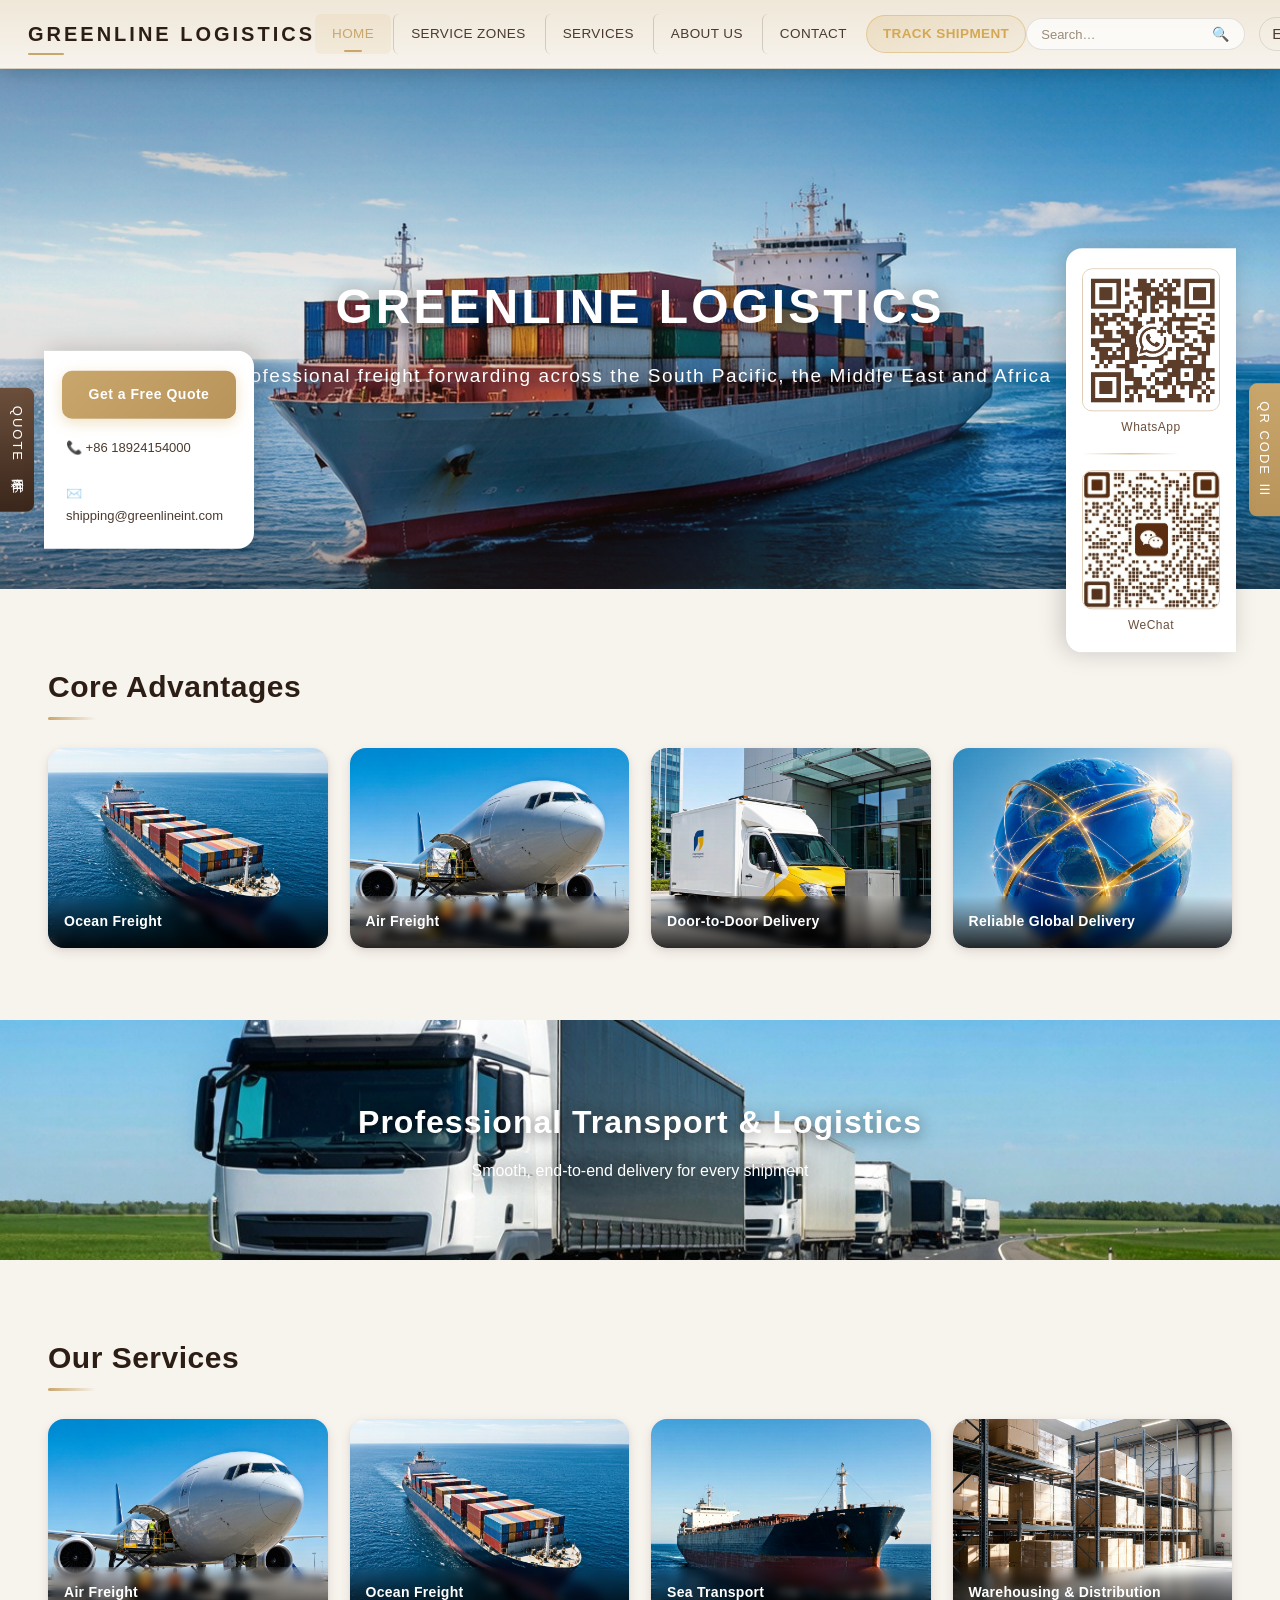
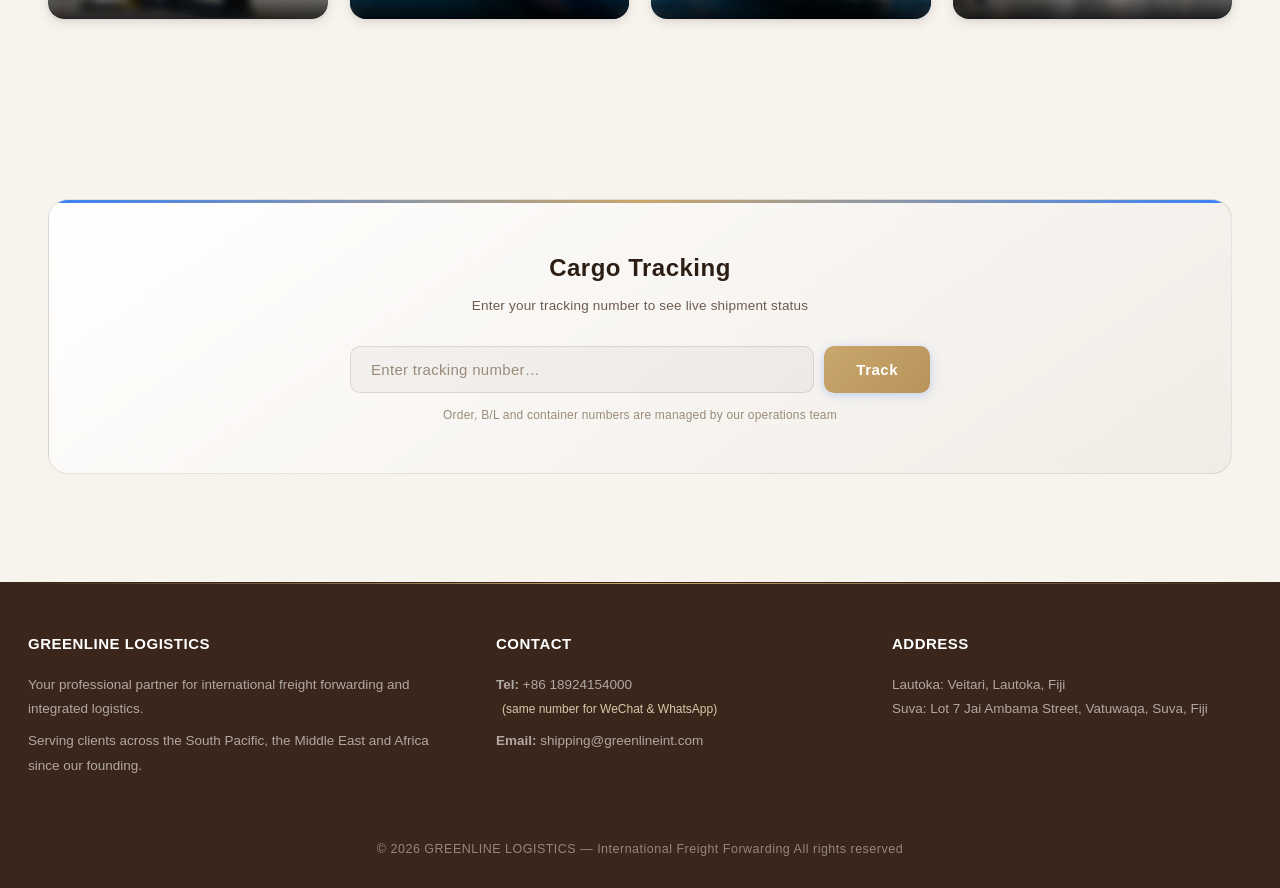
==== commit f6a64c2b: "update addresses: replace Guangzhou office with Fiji offices (Lautoka & Suva)" ====
--- a/index.html
+++ b/index.html
@@ -151,7 +151,7 @@
     </div>
     <div class="footer-col">
       <h4 data-i18n="footer.address">Address</h4>
-      <p data-i18n-html="footer.addressText">Room 711, Jinying Bldg<br>No.316 Huanshi Middle Road<br>Yuexiu District, Guangzhou, China</p>
+      <p data-i18n-html="footer.addressText">Lautoka: Veitari, Lautoka, Fiji<br>Suva: Lot 7 Jai Ambama Street, Vatuwaqa, Suva, Fiji</p>
     </div>
   </div>
   <div class="footer-bottom" data-i18n="footer.copyright">
@@ -167,46 +167,6 @@
   .then(function(j){ DATA = j; })
   .catch(function(e){ console.warn('load track-data.json failed', e); });
 
-/* 货物追踪查询辅助：提单号 / 品名 / 柜号封号 / 节点文案 全部纳入检索范围 */
-/* 归一化：统一大写，把 - + / 空格 等一律当分隔符，前后补空格做「词边界」匹配，
-   这样 "26N-1" 命中 "26N-1 GREENLINE+TOP SAVE"，但不会误命中 "26N-10 ..."。 */
-function trackNorm(s){
-  return (s == null ? '' : String(s)).toUpperCase().replace(/[^0-9A-Z\u4e00-\u9fa5]+/g, ' ').replace(/\s+/g, ' ').trim();
-}
-function trackHay(e){
-  var parts = [e.code, e.infoZh, e.infoEn, e.updated];
-  (e.events || []).forEach(function(x){
-    parts.push(x.statusZh, x.statusEn, x.locationZh, x.locationEn, x.noteZh, x.noteEn, x.date, x.dateEn);
-  });
-  return ' ' + trackNorm(parts.join(' ')) + ' ';
-}
-function escAttr(s){ return esc(s).replace(/"/g, '&quot;'); }
-/* 模糊匹配到多票时（同一柜常见）：列出来让客户自己点 */
-function showMatchList(list){
-  var res = document.getElementById('result');
-  var tl  = document.getElementById('resTimeline');
-  var zh  = I18N.curLang() === 'zh';
-  document.getElementById('resCode').textContent = (zh ? '匹配到 ' : 'Matched ') + list.length + (zh ? ' 票' : ' shipment(s)');
-  document.getElementById('resInfo').textContent = (zh ? '点击下面任意一票查看详细轨迹' : 'Tap a shipment below to view its timeline');
-  document.getElementById('resUpdated').textContent = '';
-  var html = '<div class="tl-head">' + (zh ? '\ud83d\ude9a 请选择一票' : '\ud83d\ude9a Pick a shipment') + '</div><ul class="tl-list">';
-  list.forEach(function(e){
-    html += '<li class="tl-item" data-code="' + escAttr(e.code) + '" style="cursor:pointer">'
-         +  '<span class="tl-dot"></span><div class="tl-body">'
-         +  '<div class="tl-status">' + esc(e.code) + '</div>'
-         +  ((e.infoZh || e.infoEn) ? '<div class="tl-meta">' + esc(e.infoZh || e.infoEn) + '</div>' : '')
-         +  '</div></li>';
-  });
-  html += '</ul>';
-  if(tl) tl.innerHTML = html;
-  res.classList.add('show');
-  if(tl) Array.prototype.forEach.call(tl.querySelectorAll('[data-code]'), function(li){
-    li.addEventListener('click', function(){
-      document.getElementById('codeInput').value = li.getAttribute('data-code');
-      search();
-    });
-  });
-}
 function search(){
   var code = (document.getElementById('codeInput').value || '').trim().toUpperCase();
   var res = document.getElementById('result');
@@ -215,18 +175,10 @@
   res.classList.remove('show'); nf.classList.remove('show');
   if(tl) tl.innerHTML = '';
   if(!code) return;
-  var found = null, matches = [];
+  var found = null;
   (DATA.entries||[]).forEach(function(e){
-    if((e.code||'').toUpperCase() === code) found = e;                 // 1) 精确匹配优先
+    if((e.code||'').toUpperCase() === code) found = e;
   });
-  if(!found){
-    /* 2) 模糊匹配：提单号片段 / 品名 / 柜号封号 / 节点文案 都算（词边界，避免 26N-1 撞上 26N-10） */
-    var needle = ' ' + trackNorm(code) + ' ';
-    (DATA.entries||[]).forEach(function(e){
-      if(trackHay(e).indexOf(needle) >= 0) matches.push(e);
-    });
-    if(matches.length === 1) found = matches[0];
-  }
   if(found){
     document.getElementById('resCode').textContent = found.code;
     var zh = I18N.curLang()==='zh';
@@ -238,9 +190,6 @@
     if(events.length && tl) renderTimeline(events);
     document.getElementById('resUpdated').textContent = (I18N.curLang()==='zh'?'更新时间：':'Updated: ') + (found.updated || '—');
     res.classList.add('show');
-  } else if(matches.length > 1){
-    window.__lastTrackCode = code;                                     // 切语言时按同一关键词重查
-    showMatchList(matches);
   } else {
     nf.textContent = I18N.t('track.nf');
     nf.classList.add('show');
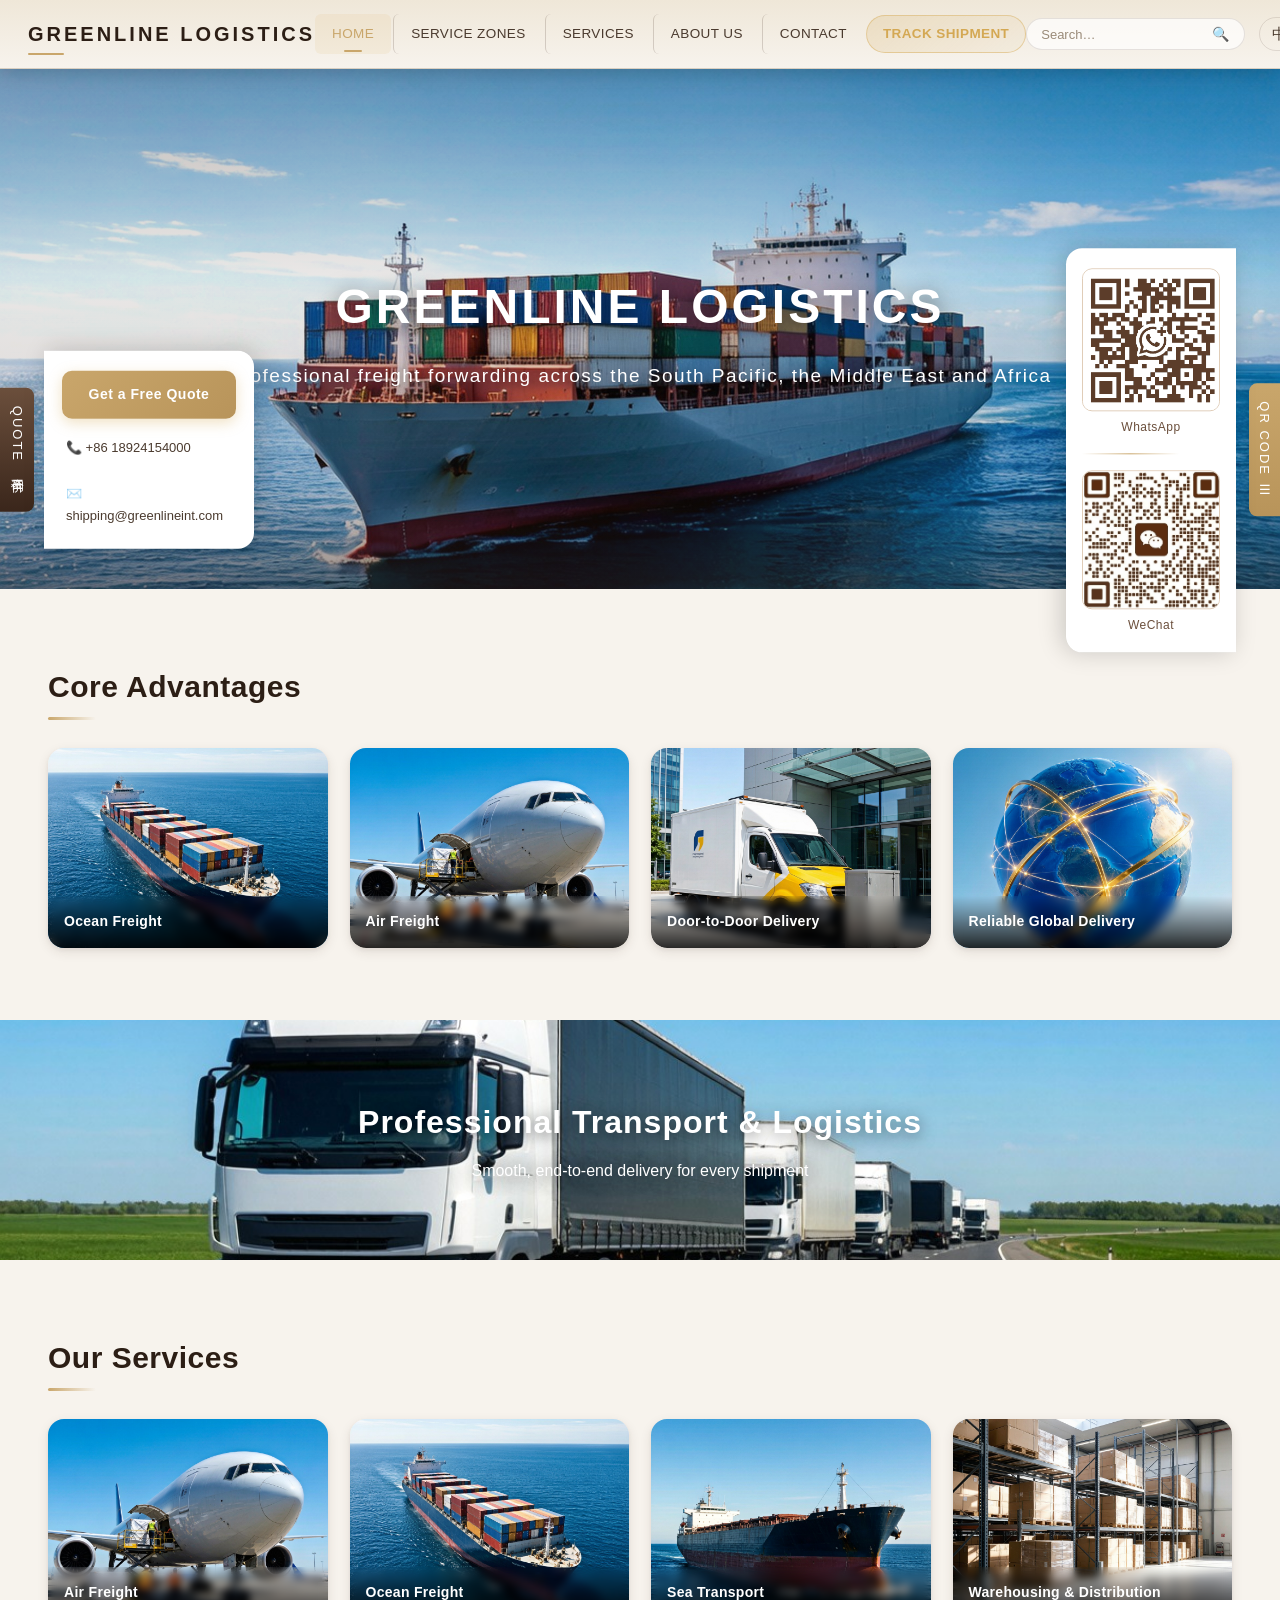
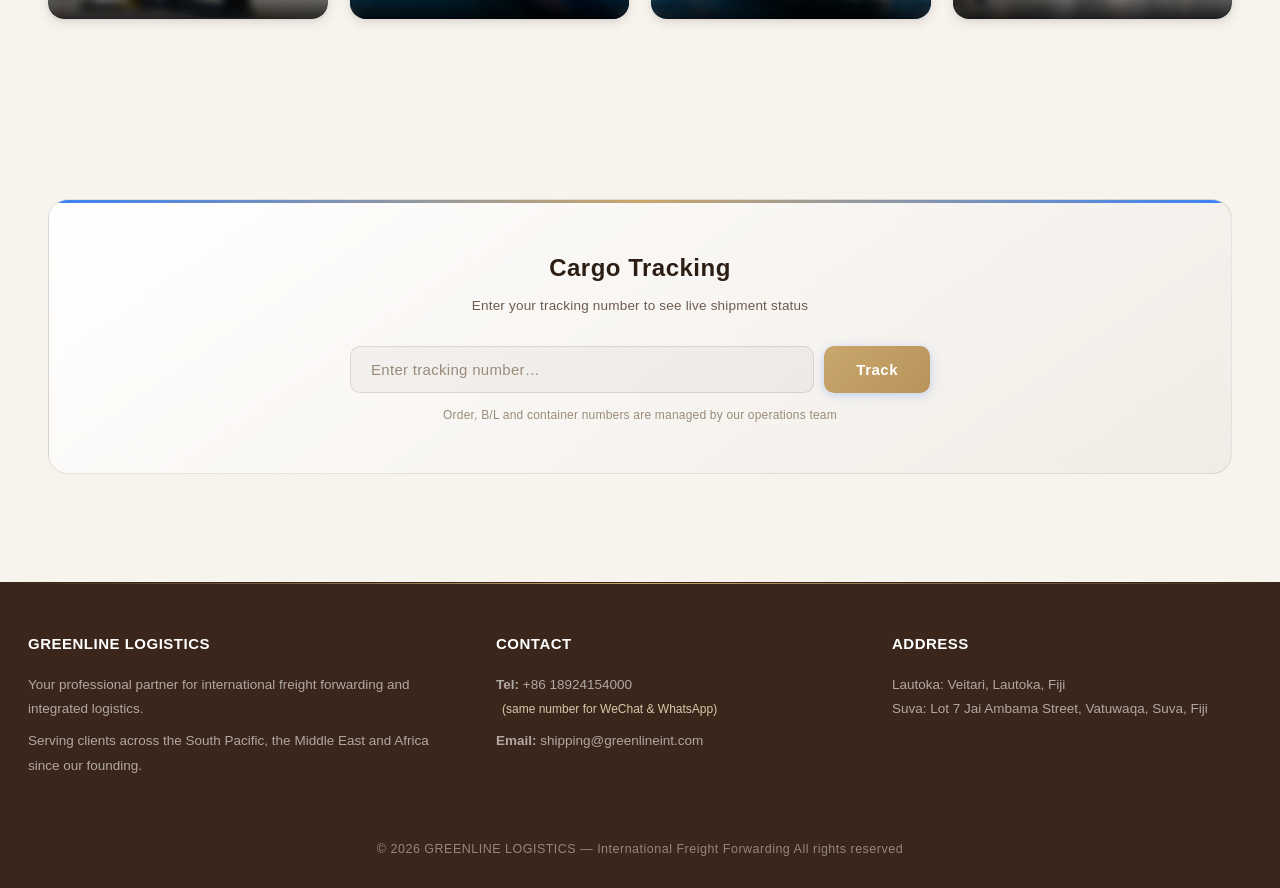
==== commit 52d7f86b: "fix(i18n): language switch now shows the TARGET language (EN page -> 中文 / ZH page -> ENGLISH)" ====
--- a/index.html
+++ b/index.html
@@ -30,7 +30,7 @@
         <input type="text" id="siteSearch" data-i18n-ph="search.ph" placeholder="Search...">
         <button type="button" id="searchBtnNav" title="Search this page">&#128269;</button>
       </div>
-      <span class="lang-switch">English</span>
+      <span class="lang-switch" title="切换到中文" aria-label="切换到中文">中文</span>
     </div>
   </div>
 </header>
--- a/style.css
+++ b/style.css
@@ -98,6 +98,12 @@
   border-radius: 20px;
   border: 1px solid var(--border-subtle);
   transition: all .25s var(--ease-out);
+  user-select: none;
+  white-space: nowrap;
+}
+/* Hide until i18n.js has written the correct target-language label (no wrong flash) */
+html:not(.i18n-ready) .lang-switch {
+  visibility: hidden;
 }
 .lang-switch:hover {
   color: var(--accent);
